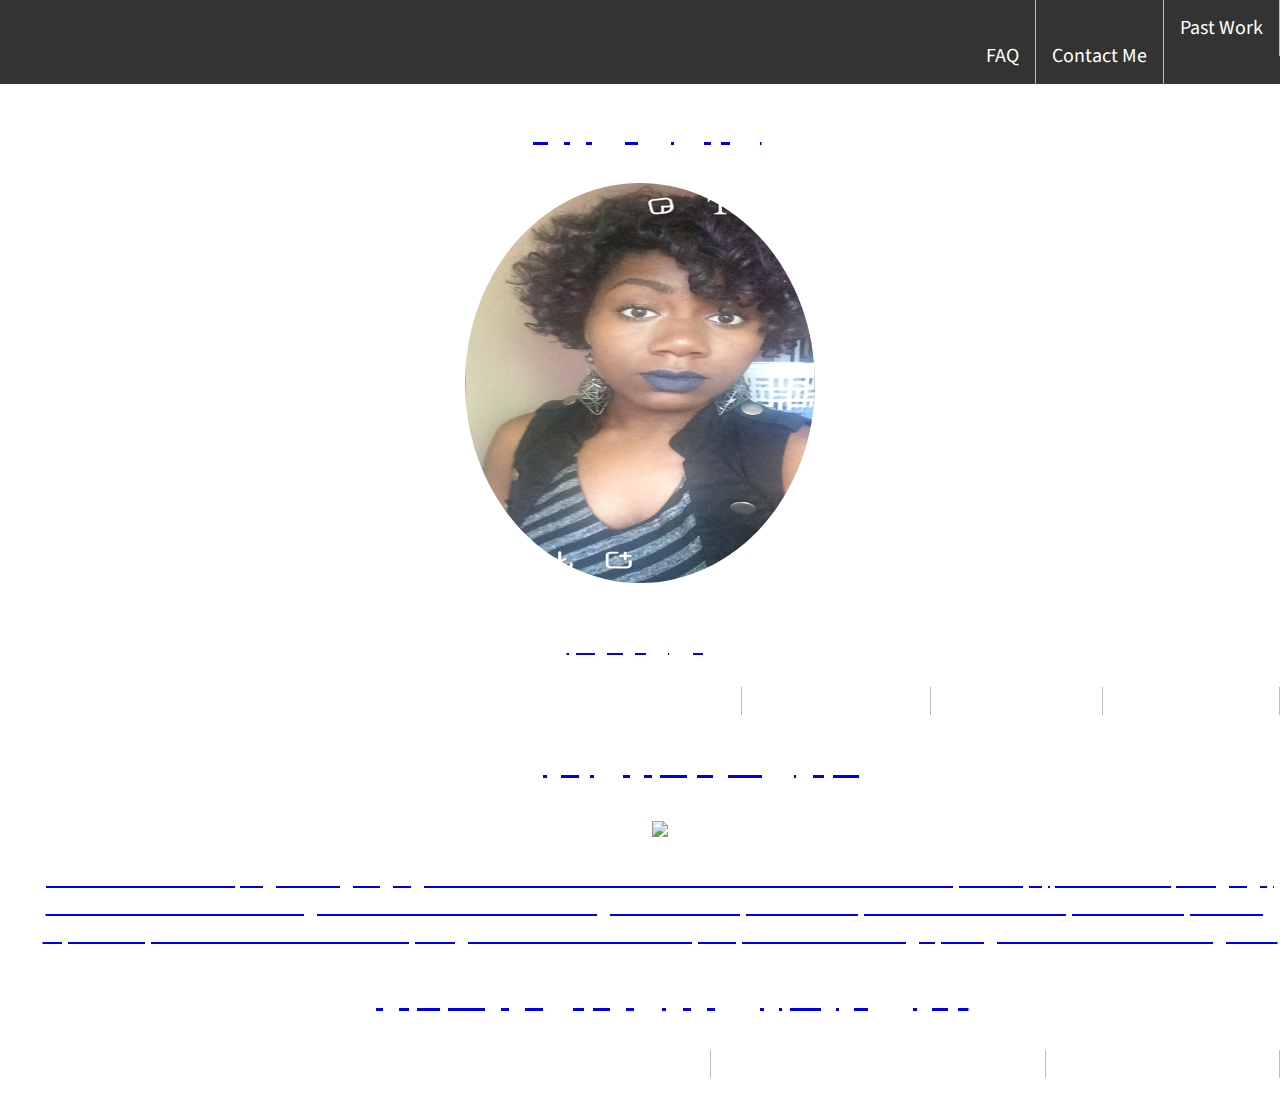
==== index.html @ 2a685281 "first commit" ====
<!DOCTYPE html>
<!DOCTYPE html>
<html>
    <head>
        <title> ~Maya Watts~</title>
        <link type= "text/css" rel="stylesheet" href="stylesheet.css"/>
        <link href='https://fonts.googleapis.com/css?family=Nosifer' rel='stylesheet' type='text/css'>
        <link href='https://fonts.googleapis.com/css?family=Source+Sans+Pro:400,300' rel='stylesheet' type='text/css'>
    </head>
    <body>
       <ul id="nav">
           <li> <a href="PastWork.html"</a> Past Work </li>
           <li> <a href= "ContactMe.html"</a> Contact Me</li>   
           <li> <a href= "FAQ.html"</a> FAQ </li>
       </ul>
        <h1>Hi I'm Maya</h1>
        <center> <img src= "me.png" id="me"/> </center>
        <br>
        <h2> Who am I</h2>
<ul>
<li> A Webisite Developer </li>
<li> An Aspiring Physicist </li>
<li>A High School Student</li>
<li> A Proud Detroiter</li>
     <br>
     <h2> Languages I know</h2>
   <center> <img src= "http://www.html5.showbizreal.com/IntroHtml5/FOTO/trebol-html5-css3.jpg" id="html"/> </center>
   <p> HTML and CSS are the programming languages used to build websites. A website is similar to the human body. HTML (HyperText Markup Language) serves as
   the bones and vital organs of a website. The text and images and all the aspects that keep the website "alive" are put here. CSS (Cascading Style Sheets) is the websites skin. 
   It covers up the guts and makes the website pretty! You can resize images, change font size and color through CSS. 
   
    <h2> A Few of My Favorite Things</h2>    
    <ul>
        <li> Favorite movie: Pulp Fiction</li>
         <li>Favorite Musical Genres: Rock and Metal </li>
        <li> Favorite Comic Book Characters: Deadpool, Black Panther, and Iron Man</li>
        <li>Favorite Makeup Item: Black lipstick  </li>
    </ul>
    </body>
</html>
---- stylesheet.css ----
body{
    background-image: url(https://i.ytimg.com/vi/HPph35tdMP8/maxresdefault.jpg);
    height: 100%;
    margin: 0;
    background-repeat: no-repeat;
    background-attachment: fixed;
}

#nav {
    margin:0 ;
    padding: 0;
    overflow: hidden;
    background-color:#333;

}
li { 
    float: right;
    border-right: 1px solid #bbb;
}
li:last-child {
    border-right: none;
}
li a { 
    display: block;
    color: white;
    text-align: center;
    padding: 14px 16px;
    text-decoration: none;
}
li a:hover {
    background-color: #111;
}
.active {
    background-color: #999999;
}

#me {
    border-radius: 50%;
    width: 350px;
    height: 400px;
}

h1{
    text-align: center;
    font-family: 'Nosifer', cursive;
    color: white;
}
 h2 {
     text-align: center;
     font-family: 'Nosifer', cursive;
     color:white;
 
 }
 ul {
     list-style-type: none;
     text-align: center;
     color:white;
     font-family:'Source Sans Pro', sans-serif; 
     font-size: 20px
 }
 #html {
     width: 200;
     height: 200;
 }
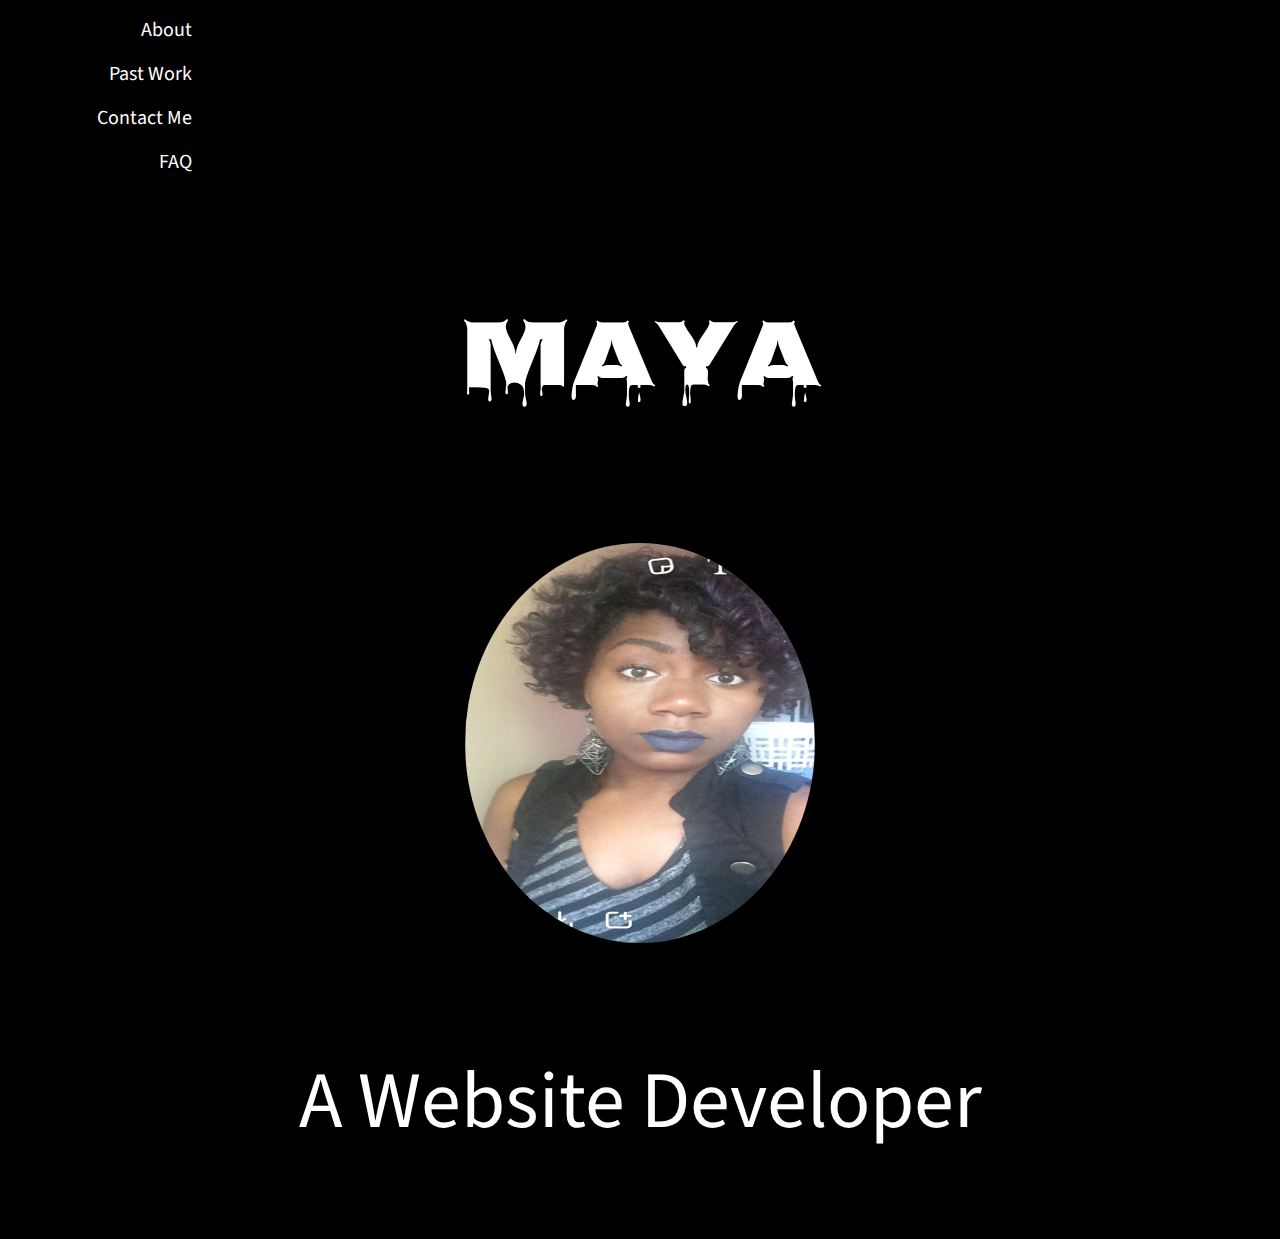
==== commit af4cfe27: "first commit" ====
--- a/index.html
+++ b/index.html
@@ -8,33 +8,15 @@
         <link href='https://fonts.googleapis.com/css?family=Source+Sans+Pro:400,300' rel='stylesheet' type='text/css'>
     </head>
     <body>
-       <ul id="nav">
-           <li> <a href="PastWork.html"</a> Past Work </li>
-           <li> <a href= "ContactMe.html"</a> Contact Me</li>   
-           <li> <a href= "FAQ.html"</a> FAQ </li>
-       </ul>
-        <h1>Hi I'm Maya</h1>
-        <center> <img src= "me.png" id="me"/> </center>
+            <ul id="nav">
+              <li id="navv"><a href="about.html">About</a></li>
+              <li id="navv"><a href="PastWork.html">Past Work</a></li>
+              <li id="navv"><a href="ContactMe.html">Contact Me</a></li>
+              <li id="navv"><a href="FAQ.html">FAQ</a></li>
+            </ul>
+        <p id="title">Maya</h1>
+        <center> <!-- Get a bigger picture--> <img src= "me.png" id="me"/> </center>
         <br>
-        <h2> Who am I</h2>
-<ul>
-<li> A Webisite Developer </li>
-<li> An Aspiring Physicist </li>
-<li>A High School Student</li>
-<li> A Proud Detroiter</li>
-     <br>
-     <h2> Languages I know</h2>
-   <center> <img src= "http://www.html5.showbizreal.com/IntroHtml5/FOTO/trebol-html5-css3.jpg" id="html"/> </center>
-   <p> HTML and CSS are the programming languages used to build websites. A website is similar to the human body. HTML (HyperText Markup Language) serves as
-   the bones and vital organs of a website. The text and images and all the aspects that keep the website "alive" are put here. CSS (Cascading Style Sheets) is the websites skin. 
-   It covers up the guts and makes the website pretty! You can resize images, change font size and color through CSS. 
-   
-    <h2> A Few of My Favorite Things</h2>    
-    <ul>
-        <li> Favorite movie: Pulp Fiction</li>
-         <li>Favorite Musical Genres: Rock and Metal </li>
-        <li> Favorite Comic Book Characters: Deadpool, Black Panther, and Iron Man</li>
-        <li>Favorite Makeup Item: Black lipstick  </li>
-    </ul>
+<p id="subtitle"> A Website Developer </p>
     </body>
 </html>--- a/stylesheet.css
+++ b/stylesheet.css
@@ -1,59 +1,51 @@
-body{
-    background-image: url(https://i.ytimg.com/vi/HPph35tdMP8/maxresdefault.jpg);
-    height: 100%;
+body {  
+    background-color: black;
+
+}
+#nav {
+    list-style-type: none;
     margin: 0;
-    background-repeat: no-repeat;
-    background-attachment: fixed;
+    padding: 0;
+    width: 200px;
+    overflow: hidden;
+    background-color: black;
+    font-family:'Source Sans Pro', sans-serif; 
+    font-size: 20px
+ }
+
+li a {
+    display: block;
+    color: white;
+    padding: 8px 16px;
+    text-decoration: none;
 }
 
-#nav {
-    margin:0 ;
-    padding: 0;
-    overflow: hidden;
-    background-color:#333;
-
-}
-li { 
-    float: right;
-    border-right: 1px solid #bbb;
-}
-li:last-child {
-    border-right: none;
-}
-li a { 
-    display: block;
-    color: white;
-    text-align: center;
-    padding: 14px 16px;
-    text-decoration: none;
-}
-li a:hover {
-    background-color: #111;
-}
-.active {
-    background-color: #999999;
-}
-
-#me {
+ #me {
     border-radius: 50%;
     width: 350px;
     height: 400px;
 }
-
-h1{
+#title{
     text-align: center;
     font-family: 'Nosifer', cursive;
     color: white;
+    font-size: 6em;
 }
- h2 {
-     text-align: center;
+#subtitle{ 
+    text-align: center;
+    color:white;
+     font-family:'Source Sans Pro', sans-serif; 
+     font-size: 5em
+}
+ #fav {
+     text-align: right;
      font-family: 'Nosifer', cursive;
      color:white;
  
  }
  ul {
      list-style-type: none;
-     text-align: center;
+     text-align: right;
      color:white;
      font-family:'Source Sans Pro', sans-serif; 
      font-size: 20px
@@ -62,3 +54,4 @@
      width: 200;
      height: 200;
  }
+ 
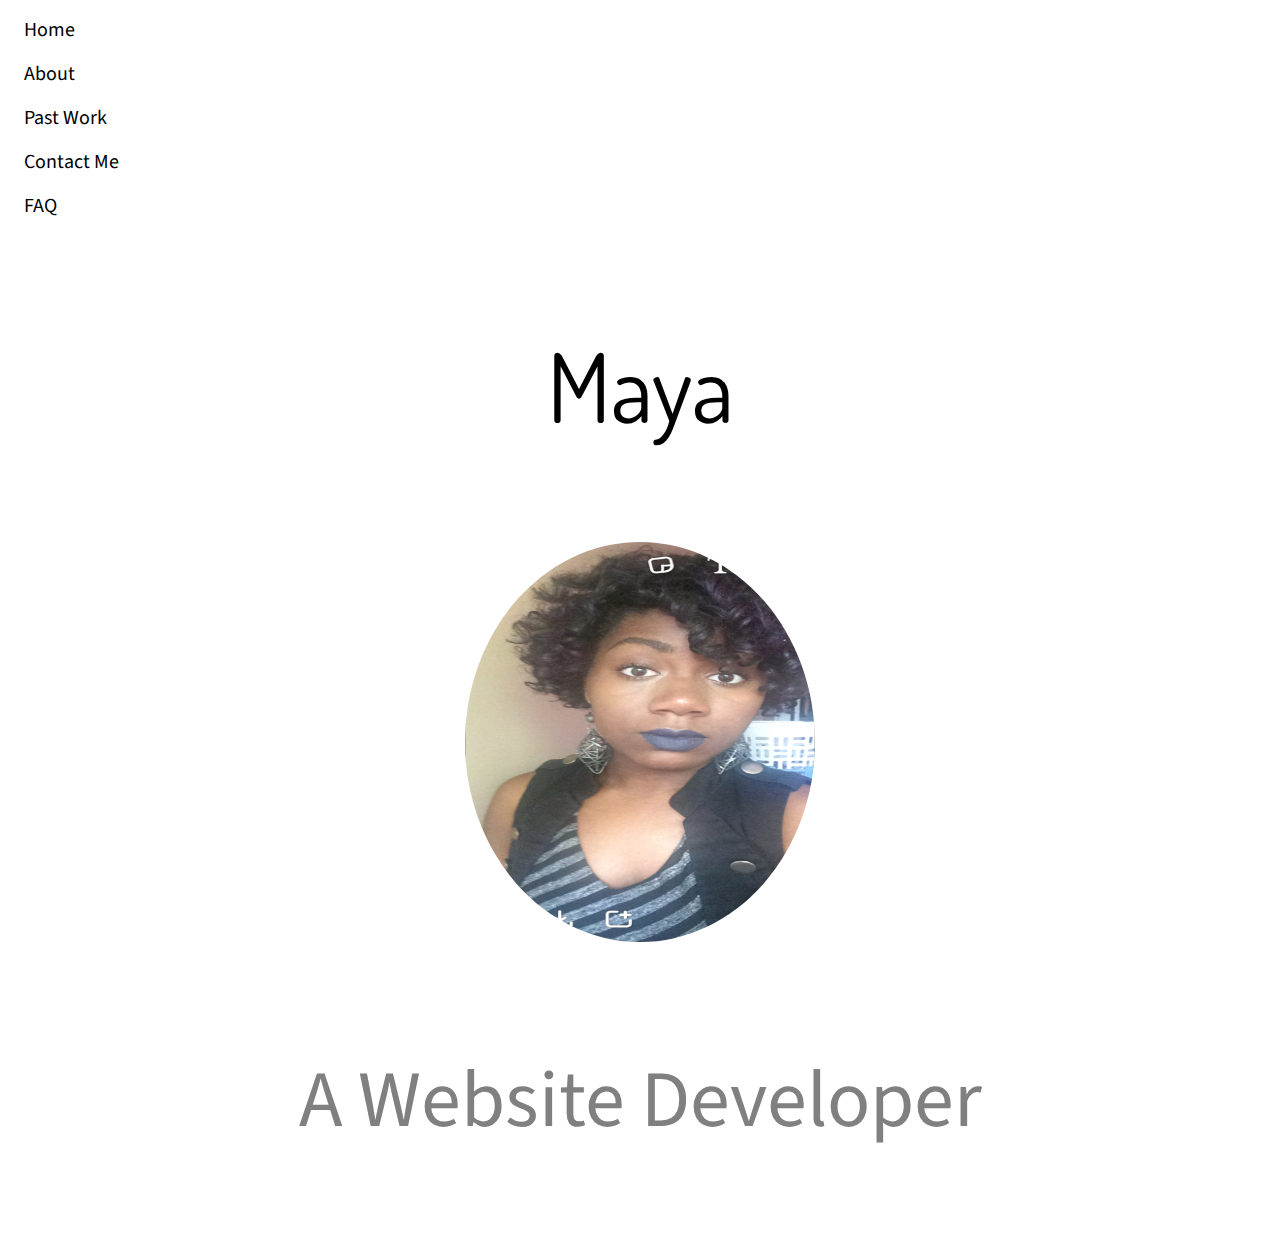
==== commit 33d569cd: "first commit" ====
--- a/index.html
+++ b/index.html
@@ -4,11 +4,12 @@
     <head>
         <title> ~Maya Watts~</title>
         <link type= "text/css" rel="stylesheet" href="stylesheet.css"/>
-        <link href='https://fonts.googleapis.com/css?family=Nosifer' rel='stylesheet' type='text/css'>
+        <link href='https://fonts.googleapis.com/css?family=Dosis:400,600' rel='stylesheet' type='text/css'>
         <link href='https://fonts.googleapis.com/css?family=Source+Sans+Pro:400,300' rel='stylesheet' type='text/css'>
     </head>
     <body>
             <ul id="nav">
+              <li id="navv"><a href="index.html">Home</a></li>
               <li id="navv"><a href="about.html">About</a></li>
               <li id="navv"><a href="PastWork.html">Past Work</a></li>
               <li id="navv"><a href="ContactMe.html">Contact Me</a></li>
--- a/stylesheet.css
+++ b/stylesheet.css
@@ -1,5 +1,5 @@
 body {  
-    background-color: black;
+    background-color: white;
 
 }
 #nav {
@@ -8,14 +8,14 @@
     padding: 0;
     width: 200px;
     overflow: hidden;
-    background-color: black;
+    background-color: white;
     font-family:'Source Sans Pro', sans-serif; 
     font-size: 20px
  }
 
 li a {
     display: block;
-    color: white;
+    color: black;
     padding: 8px 16px;
     text-decoration: none;
 }
@@ -27,31 +27,44 @@
 }
 #title{
     text-align: center;
-    font-family: 'Nosifer', cursive;
-    color: white;
+    font-family:'Dosis', sans-serif;
+    color:black;
     font-size: 6em;
 }
 #subtitle{ 
     text-align: center;
-    color:white;
+    color:gray;
      font-family:'Source Sans Pro', sans-serif; 
      font-size: 5em
 }
+#qmark {
+float: none;
+}
+ #hey {
+     text-align: center;
+     color: gray;
+     font-family:'Source Sans Pro', sans-serif; 
+     font-size: 1.2em
+ }
  #fav {
      text-align: right;
-     font-family: 'Nosifer', cursive;
-     color:white;
- 
- }
- ul {
+     font-family:'Dosis', sans-serif;
+     color:black;
+     font-size: 1.5em
+}
+ #about {
      list-style-type: none;
      text-align: right;
-     color:white;
+     color:gray;
      font-family:'Source Sans Pro', sans-serif; 
-     font-size: 20px
+     font-size: 1.2em
  }
+#blackpan {
+    width: 300;
+    height: 300;
+    float: right;
+}
  #html {
      width: 200;
      height: 200;
  }
- 
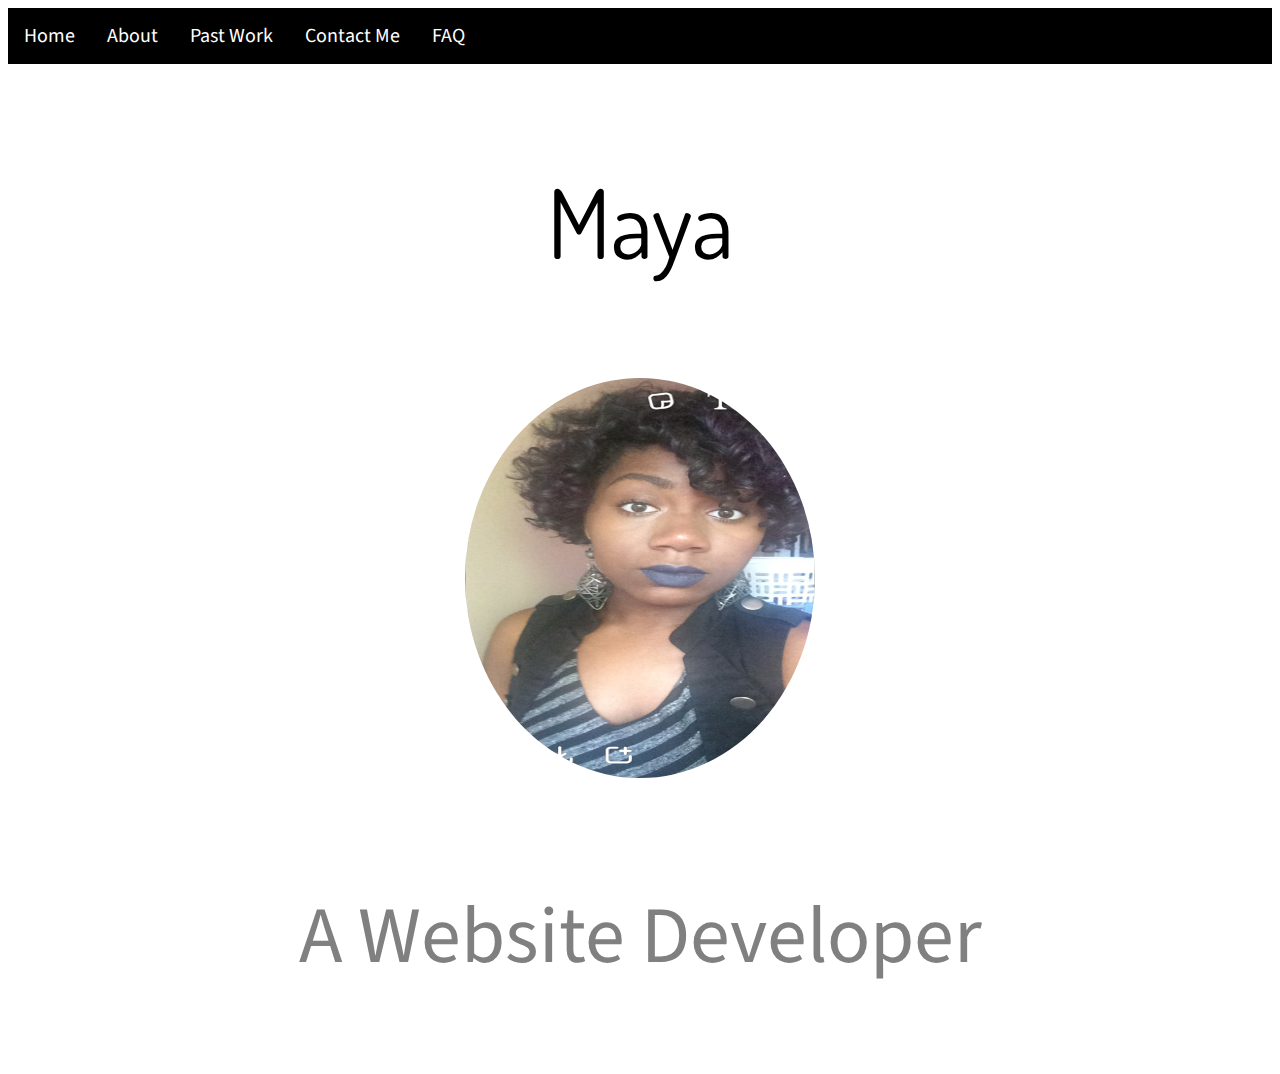
==== commit f671b245: "first commit" ====
--- a/index.html
+++ b/index.html
@@ -9,11 +9,11 @@
     </head>
     <body>
             <ul id="nav">
-              <li id="navv"><a href="index.html">Home</a></li>
-              <li id="navv"><a href="about.html">About</a></li>
-              <li id="navv"><a href="PastWork.html">Past Work</a></li>
-              <li id="navv"><a href="ContactMe.html">Contact Me</a></li>
-              <li id="navv"><a href="FAQ.html">FAQ</a></li>
+              <li><a href="index.html">Home</a></li>
+              <li> <a href="about.html">About</a></li>
+              <li><a href="PastWork.html">Past Work</a></li>
+              <li><a href="ContactMe.html">Contact Me</a></li>
+              <li><a href="FAQ.html">FAQ</a></li>
             </ul>
         <p id="title">Maya</h1>
         <center> <!-- Get a bigger picture--> <img src= "me.png" id="me"/> </center>
--- a/stylesheet.css
+++ b/stylesheet.css
@@ -6,17 +6,19 @@
     list-style-type: none;
     margin: 0;
     padding: 0;
-    width: 200px;
     overflow: hidden;
-    background-color: white;
+    background-color: black;
     font-family:'Source Sans Pro', sans-serif; 
     font-size: 20px
  }
-
+li {
+    float: left;
+}
 li a {
-    display: block;
-    color: black;
-    padding: 8px 16px;
+     display: block;
+    color: white;
+    text-align: center;
+    padding: 14px 16px;
     text-decoration: none;
 }
 
@@ -47,24 +49,35 @@
      font-size: 1.2em
  }
  #fav {
-     text-align: right;
+     text-align: center;
      font-family:'Dosis', sans-serif;
      color:black;
      font-size: 1.5em
 }
- #about {
-     list-style-type: none;
-     text-align: right;
-     color:gray;
+ #things {
+     text-align: center;
+     color: gray;
      font-family:'Source Sans Pro', sans-serif; 
      font-size: 1.2em
  }
 #blackpan {
     width: 300;
     height: 300;
-    float: right;
+    float: center;
 }
  #html {
      width: 200;
      height: 200;
  }
+h2 {
+  text-align: center;
+     font-family:'Dosis', sans-serif;
+     color:black;
+     font-size: 1.5em   
+}
+#lang {
+    text-align: center;
+     color: gray;
+     font-family:'Source Sans Pro', sans-serif; 
+     font-size: 1.2em
+ }
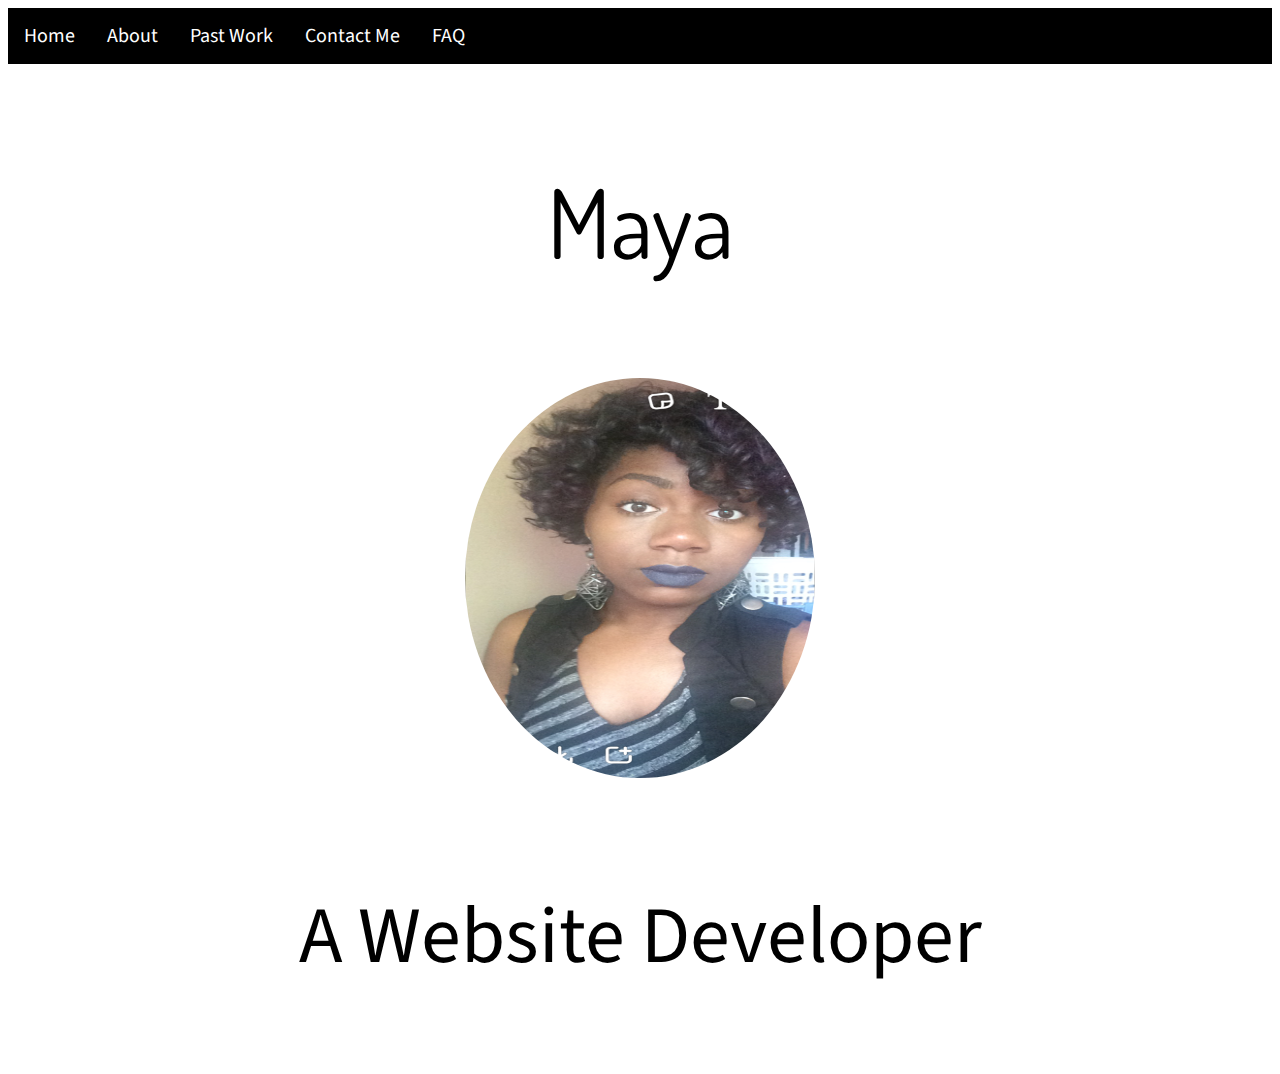
==== commit 68ec2428: "first commit" ====
--- a/index.html
+++ b/index.html
@@ -2,7 +2,7 @@
 <!DOCTYPE html>
 <html>
     <head>
-        <title> ~Maya Watts~</title>
+        <title> Maya Watts</title>
         <link type= "text/css" rel="stylesheet" href="stylesheet.css"/>
         <link href='https://fonts.googleapis.com/css?family=Dosis:400,600' rel='stylesheet' type='text/css'>
         <link href='https://fonts.googleapis.com/css?family=Source+Sans+Pro:400,300' rel='stylesheet' type='text/css'>
@@ -16,7 +16,7 @@
               <li><a href="FAQ.html">FAQ</a></li>
             </ul>
         <p id="title">Maya</h1>
-        <center> <!-- Get a bigger picture--> <img src= "me.png" id="me"/> </center>
+        <center> <!-- Get a better picture--> <img src= "me.png" id="me"/> </center>
         <br>
 <p id="subtitle"> A Website Developer </p>
     </body>
--- a/stylesheet.css
+++ b/stylesheet.css
@@ -1,6 +1,7 @@
 body {  
-    background-color: white;
-
+    background-image:url(https://s-media-cache-ak0.pinimg.com/736x/e8/0e/88/e80e8899fab0e06bde7afb612a1a4f0f.jpg);
+    background-repeat: no-repeat;
+   background-size: cover
 }
 #nav {
     list-style-type: none;
@@ -35,7 +36,7 @@
 }
 #subtitle{ 
     text-align: center;
-    color:gray;
+    color:black;
      font-family:'Source Sans Pro', sans-serif; 
      font-size: 5em
 }
@@ -44,7 +45,7 @@
 }
  #hey {
      text-align: center;
-     color: gray;
+     color: black;
      font-family:'Source Sans Pro', sans-serif; 
      font-size: 1.2em
  }
@@ -56,28 +57,29 @@
 }
  #things {
      text-align: center;
-     color: gray;
+     color:black;
      font-family:'Source Sans Pro', sans-serif; 
      font-size: 1.2em
- }
-#blackpan {
-    width: 300;
-    height: 300;
-    float: center;
 }
  #html {
      width: 200;
      height: 200;
  }
-h2 {
-  text-align: center;
+    h2 {
+      text-align: center;
      font-family:'Dosis', sans-serif;
      color:black;
      font-size: 1.5em   
 }
 #lang {
     text-align: center;
-     color: gray;
+     color: black;
      font-family:'Source Sans Pro', sans-serif; 
      font-size: 1.2em
  }
+#contact {
+    text-align: center;
+     color:black;
+     font-family:'Source Sans Pro', sans-serif; 
+     font-size: 1.2em
+}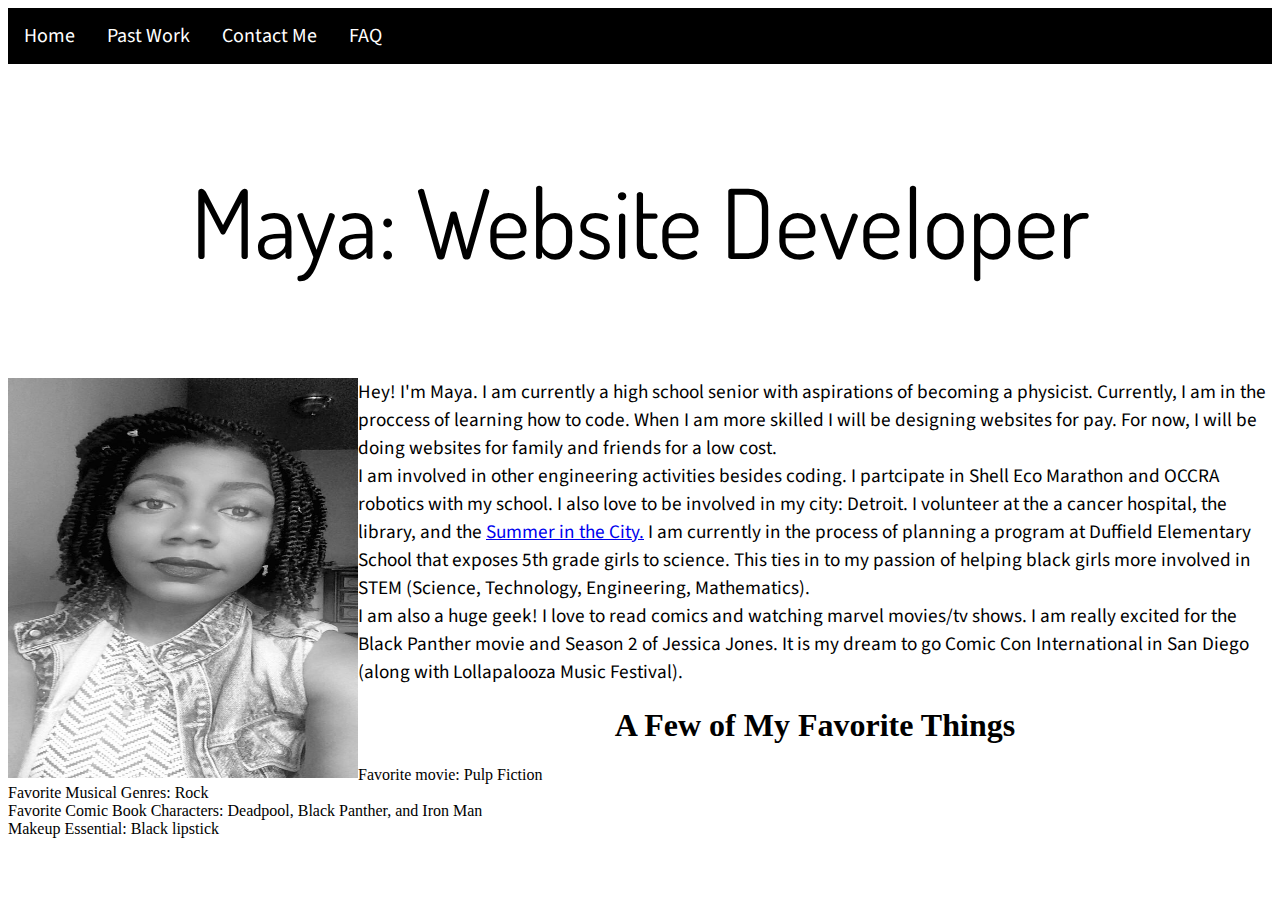
==== commit 7a1373af: "first commit" ====
--- a/index.html
+++ b/index.html
@@ -8,16 +8,44 @@
         <link href='https://fonts.googleapis.com/css?family=Source+Sans+Pro:400,300' rel='stylesheet' type='text/css'>
     </head>
     <body>
+        <nav>
             <ul id="nav">
               <li><a href="index.html">Home</a></li>
-              <li> <a href="about.html">About</a></li>
               <li><a href="PastWork.html">Past Work</a></li>
               <li><a href="ContactMe.html">Contact Me</a></li>
               <li><a href="FAQ.html">FAQ</a></li>
-            </ul>
-        <p id="title">Maya</h1>
-        <center> <!-- Get a better picture--> <img src= "me.png" id="me"/> </center>
+         </nav>
+         </ul>
+        <p id="title">Maya: Website Developer</p>
+     <div>
+     <img id="me" src="me1.PNG">
+     <span id="hey"> Hey! I'm Maya. I am currently a high school senior with aspirations of becoming a physicist. Currently, I am in the proccess of learning how to code. 
+      When I am more skilled I will be designing websites for pay. For now, I will be doing websites for family and friends for 
+      a low cost. <br>
+      
+       I am involved in other engineering activities besides coding. I partcipate in Shell Eco Marathon and OCCRA robotics with my school. I also love to be involved in my city: Detroit. I volunteer at the a cancer hospital, the library, and the <a href="http://www.summerinthecity.com/">Summer in the City.</a> 
+      I am currently in the process of planning a program at Duffield Elementary School that exposes 5th grade girls to science. This ties in to my passion of helping black girls more involved in STEM (Science, 
+      Technology, Engineering, Mathematics). <br>
+      
+       I am also a huge geek! I love to read comics and watching marvel movies/tv shows. I am really excited for the Black Panther movie and Season 2 of Jessica Jones. It is my dream to go Comic Con 
+      International in San Diego (along with Lollapalooza Music Festival). </span> 
+  
+      </div>
+      <div> 
+     <center><h1> A Few of My Favorite Things</h1> </center> 
+     <div>
+         Favorite movie: Pulp Fiction
+     </div>
+     <div>
+         Favorite Musical Genres: Rock
+     </div>
+      <div>
+           Favorite Comic Book Characters: Deadpool, Black Panther, and Iron Man
+      </div>
+      <div> 
+      Makeup Essential: Black lipstick
+      </div>
+      </div>
         <br>
-<p id="subtitle"> A Website Developer </p>
-    </body>
+</body>
 </html>--- a/stylesheet.css
+++ b/stylesheet.css
@@ -1,7 +1,7 @@
 body {  
     background-image:url(https://s-media-cache-ak0.pinimg.com/736x/e8/0e/88/e80e8899fab0e06bde7afb612a1a4f0f.jpg);
     background-repeat: no-repeat;
-   background-size: cover
+    background-size: cover
 }
 #nav {
     list-style-type: none;
@@ -16,17 +16,21 @@
     float: left;
 }
 li a {
-     display: block;
+    display: block;
     color: white;
     text-align: center;
     padding: 14px 16px;
     text-decoration: none;
 }
-
- #me {
-    border-radius: 50%;
+li a:hover {
+    background-color: white;
+    color: black;
+}
+#me {
     width: 350px;
     height: 400px;
+   float:left;
+    display: inline;
 }
 #title{
     text-align: center;
@@ -38,7 +42,11 @@
     text-align: center;
     color:black;
      font-family:'Source Sans Pro', sans-serif; 
-     font-size: 5em
+     font-size: 4.5em
+}
+#hey {
+    font-family:'Source Sans Pro', sans-serif; 
+    font-size: 1.2em;
 }
 #qmark {
 float: none;
@@ -65,7 +73,7 @@
      width: 200;
      height: 200;
  }
-    h2 {
+h2 {
       text-align: center;
      font-family:'Dosis', sans-serif;
      color:black;
@@ -82,4 +90,23 @@
      color:black;
      font-family:'Source Sans Pro', sans-serif; 
      font-size: 1.2em
+}
+.form-group {
+    width: 25%;
+}
+#email {
+    width:200px;
+}
+#FAQ {
+    text-align: center;
+     color:black;
+     font-family:'Source Sans Pro', sans-serif; 
+     font-size: 1.2em
+}
+.slides {
+    padding: 50px
+}
+.mySlides {
+    width:650px;
+    height: 500px;
 }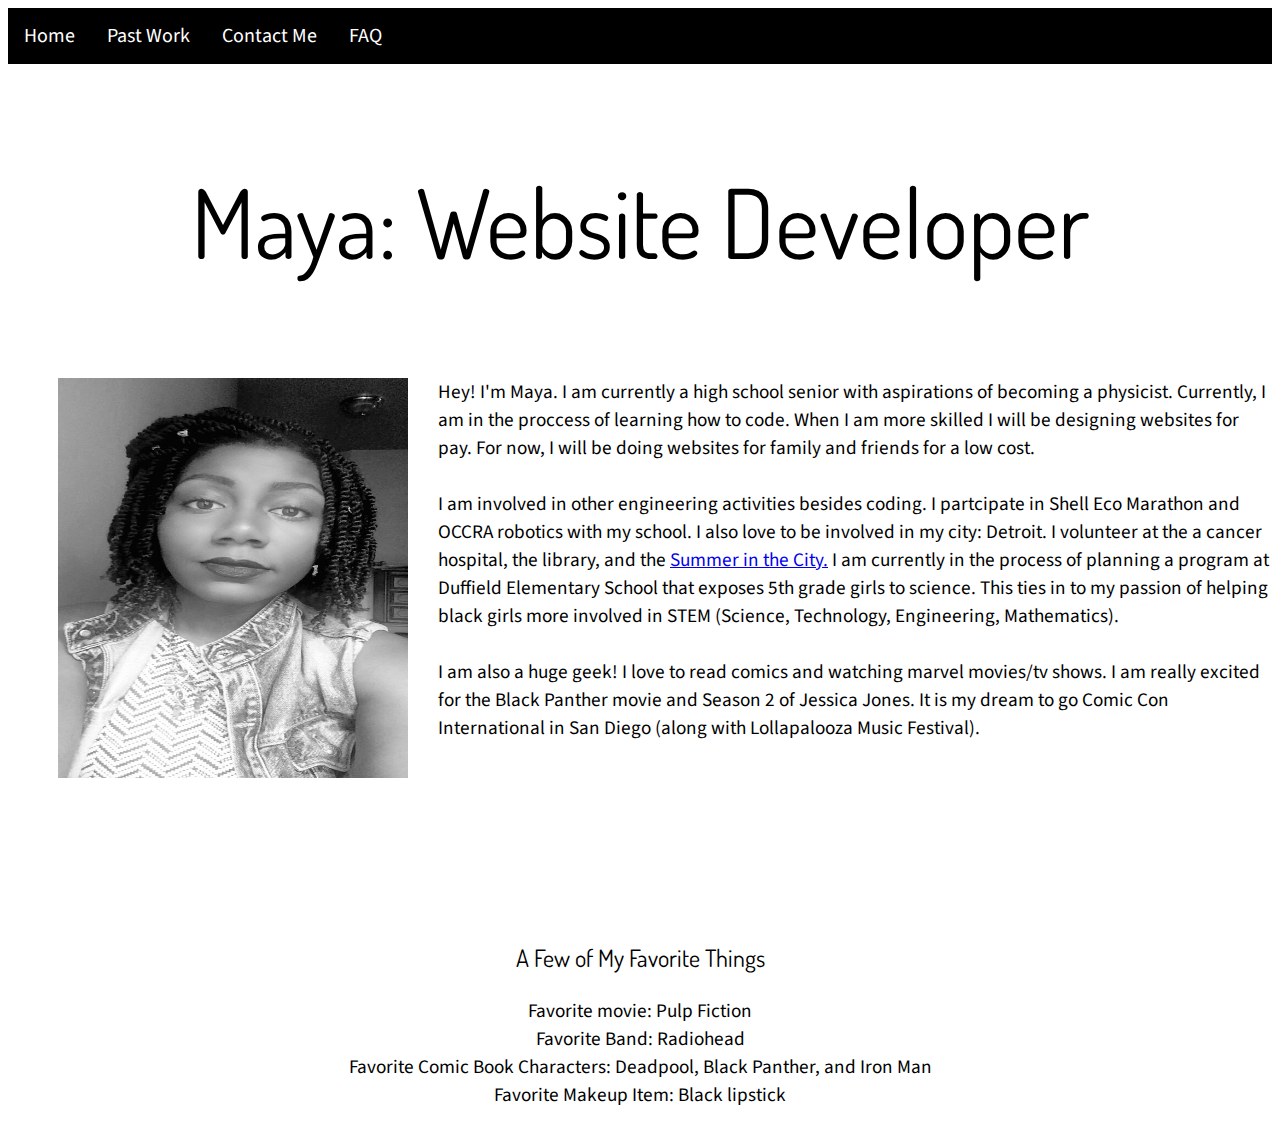
==== commit 26852f6c: "first commit" ====
--- a/index.html
+++ b/index.html
@@ -21,31 +21,20 @@
      <img id="me" src="me1.PNG">
      <span id="hey"> Hey! I'm Maya. I am currently a high school senior with aspirations of becoming a physicist. Currently, I am in the proccess of learning how to code. 
       When I am more skilled I will be designing websites for pay. For now, I will be doing websites for family and friends for 
-      a low cost. <br>
+      a low cost. <br><br>
       
        I am involved in other engineering activities besides coding. I partcipate in Shell Eco Marathon and OCCRA robotics with my school. I also love to be involved in my city: Detroit. I volunteer at the a cancer hospital, the library, and the <a href="http://www.summerinthecity.com/">Summer in the City.</a> 
       I am currently in the process of planning a program at Duffield Elementary School that exposes 5th grade girls to science. This ties in to my passion of helping black girls more involved in STEM (Science, 
-      Technology, Engineering, Mathematics). <br>
+      Technology, Engineering, Mathematics). <br> <br>
       
        I am also a huge geek! I love to read comics and watching marvel movies/tv shows. I am really excited for the Black Panther movie and Season 2 of Jessica Jones. It is my dream to go Comic Con 
       International in San Diego (along with Lollapalooza Music Festival). </span> 
-  
-      </div>
-      <div> 
-     <center><h1> A Few of My Favorite Things</h1> </center> 
-     <div>
-         Favorite movie: Pulp Fiction
-     </div>
-     <div>
-         Favorite Musical Genres: Rock
-     </div>
-      <div>
-           Favorite Comic Book Characters: Deadpool, Black Panther, and Iron Man
-      </div>
-      <div> 
-      Makeup Essential: Black lipstick
-      </div>
-      </div>
-        <br>
+  </div>
+<div class="facts"> 
+<p id="fav"> A Few of My Favorite Things</p>    
+ <p id="things">Favorite movie: Pulp Fiction <br> 
+    Favorite Band: Radiohead<br>
+    Favorite Comic Book Characters: Deadpool, Black Panther, and Iron Man <br>
+    Favorite Makeup Item: Black lipstick  <br>
 </body>
 </html>--- a/stylesheet.css
+++ b/stylesheet.css
@@ -29,8 +29,9 @@
 #me {
     width: 350px;
     height: 400px;
-   float:left;
-    display: inline;
+     float:left;
+     margin-left: 50px;
+     margin-right:30px;
 }
 #title{
     text-align: center;
@@ -46,17 +47,10 @@
 }
 #hey {
     font-family:'Source Sans Pro', sans-serif; 
-    font-size: 1.2em;
+    font-size: 1.2em; 
+    color:black;
+    margin-right: 100px;
 }
-#qmark {
-float: none;
-}
- #hey {
-     text-align: center;
-     color: black;
-     font-family:'Source Sans Pro', sans-serif; 
-     font-size: 1.2em
- }
  #fav {
      text-align: center;
      font-family:'Dosis', sans-serif;
@@ -68,6 +62,9 @@
      color:black;
      font-family:'Source Sans Pro', sans-serif; 
      font-size: 1.2em
+}
+.facts {
+    margin-top: 200px
 }
  #html {
      width: 200;
